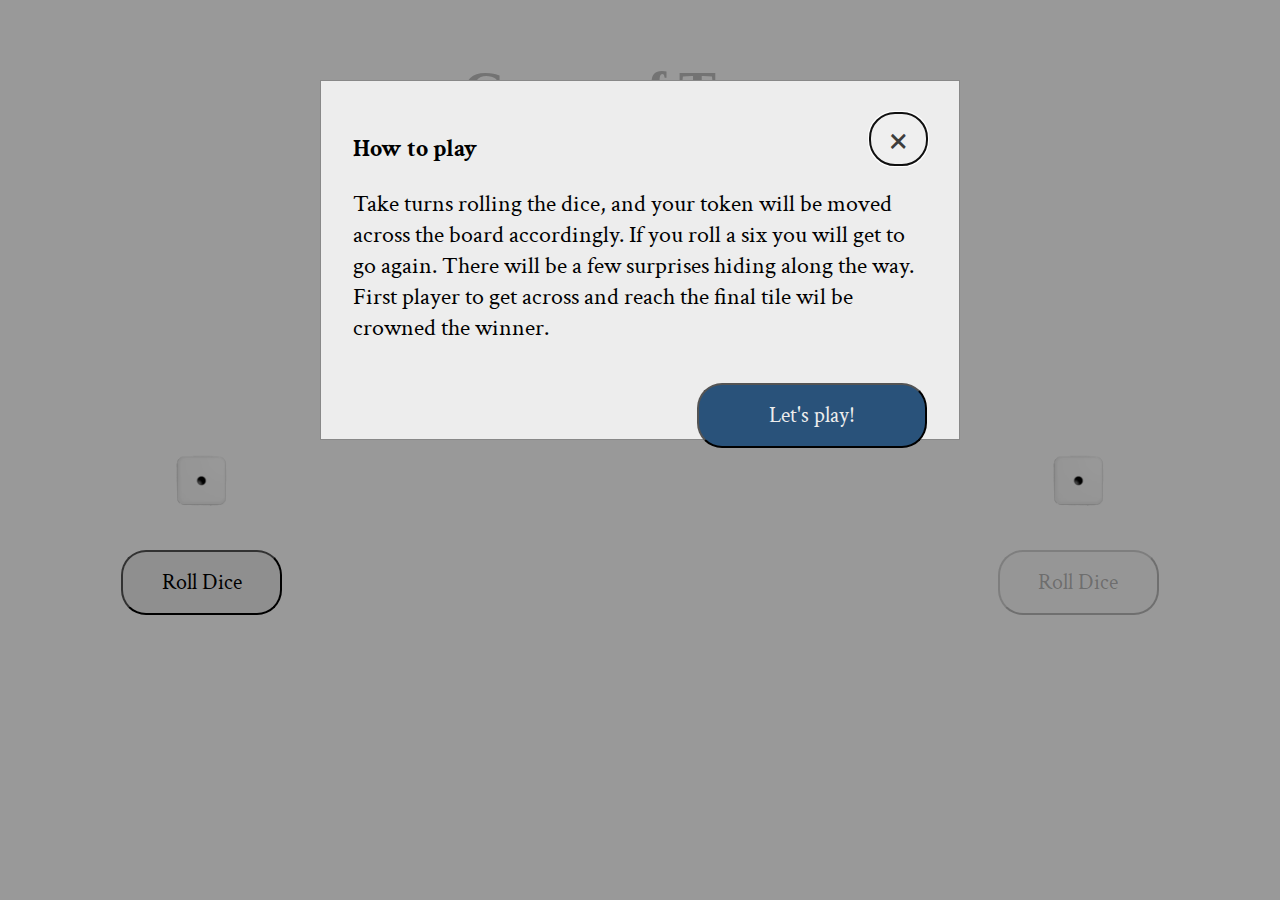
==== GameOfThrones/board.html @ 1dc51d7b "Add files via upload" ====
<!DOCTYPE html>
<html lang="en">

<head>
    <meta charset="UTF-8">
    <meta name="viewport" content="width=device-width, initial-scale=1.0">
    <meta http-equiv="X-UA-Compatible" content="ie=edge">
    <meta name="description" content="Start playing the game">
    <title>Game Of Thrones And Traps</title>
    <link href="https://fonts.googleapis.com/css2?family=Crimson+Text&display=swap" rel="stylesheet">
    <link rel="stylesheet" href="css/main.css">
    <link rel="stylesheet" href="css/board.css">

</head>

<body>

    <div class="modal">
        <div class="modal-content">
            <button class="close">&times;</button>
            <h2>How to play</h2>
            <p>Take turns rolling the dice, and your token will be moved across the board accordingly. If you roll a
                six
                you will get to go again.
                There will be a few surprises hiding along the way. First player to get across
                and reach the final tile wil be crowned the winner.
            </p>
            <button class="btn-play">Let's play!</button>
        </div>
    </div>

    <header>
        <h1>Game of Traps</h1>
    </header>

    <main>


        <div class="player1">
            <div class="p1-character"></div>
            <div class="p1-rollDice">
                <img src="img/d1.png" alt="roll: 1" id="p1-dice">
                <button id="p1-roll">Roll Dice</button>
            </div>
        </div>


        <div class="board">

        </div>


        <div class="player2">
            <div class="p2-character"></div>
            <div class="p2-rollDice">
                <img src="img/d1.png" alt="roll: 1" id="p2-dice">
                <button id="p2-roll">Roll Dice</button>
            </div>
        </div>

    </main>




    <footer>
        <h5>© 2020 Game of Traps</h5>
    </footer>
    <script src="script/board.js"></script>
</body>

</html>
---- GameOfThrones/css/main.css ----
/*Global styles */
@font-face {
  font-family: 'game-of-thrones';
  src: url('/font/Game\ of\ Thrones.ttf') 

}

*, *::before, *::after {
    box-sizing: border-box;
  }

html,
body {
  margin: 0;
  padding: 0;
}

body {
  background-image: url(/img/crows.jpeg);
  background-size: cover;
  color: #ededed;
  font: 100% 'Crimson Text', serif;
  display: flex;
  flex-direction: column;
  justify-content: space-between;
  min-height: 100vh;
  max-width: 100vw;
}

.modal{
  display: block;
  position: fixed;
  z-index: 1; 
  width: 100%; 
  height: 100%;
  overflow: auto; 
  background-color: rgb(0,0,0);
  background-color: rgba(0,0,0,0.4);

}

.close{
  color: #3d3d3d;
  float: right;
  font-size: 2.5rem;
  font-weight: bold;
  cursor: pointer;
  padding: 0;
  width: 10%;
  border: none;
}

/*Typography */

button{
  font-family: 'Crimson Text', serif;
  font-size: 1.4rem;
}

button:hover,
a:hover{
  transform: scale(1.035);
  transition: all 0.25s ease-in-out;
}



body{
  font-family: 'Crimson Text', serif;
}

h1{

  font-size: 3.5rem;
  text-align: center;
  margin: 60px auto;
  color: silver;
  font-family: 'game-of-thrones';
}

h3{
  text-align: center;
}

p{
  font-size: 1.5rem;

}

/*Layout */



footer{
    width: 100%;
    text-align: center;
    color: #ffffff;
    font-size: 1rem;
    margin-top: 32px;
}


@media only screen and (max-width: 767px){
  h1{
    font-size: 2.5rem;
  }
}
---- GameOfThrones/css/board.css ----
main{
    margin-top: 40px;
    display: flex;
    flex-direction: row;
    justify-content: space-evenly;
    align-items: center;
    
}




.p1-rollDice,
.p2-rollDice{
    display: flex;
    flex-direction: column;
    margin: 0 auto;
    justify-content: center;
    
} 

.p1-character,
.p2-character{
    text-align: center;
}

.p1-character img,
.p2-character img{
    width: 35%;
    margin: 0 auto;
    border-radius: 80px;
}

.p1-rollDice img,
.p2-rollDice img{
    width: 30%;
    margin: 0 auto;
   
}

.p1-roll,
.p2-roll{
    background-color: #ededed;
}

button{
    width: 40%;
    padding: 16px;
    font-size: 1.4rem;
    border-radius: 25px;
    margin: 0 auto;
    cursor: pointer;
}

button:disabled{
    cursor: not-allowed;
    
}

.btn-play{
    float: right;
    color: #ededed;
    margin: 16px auto;
    background-color: #29527a;
}

.board{
    width: 100%;
    display: flex;
    flex-direction: row;
    flex-wrap: wrap-reverse;
    margin: 0 auto;
    
    
    
}

.tile{
    width: 145px;
    height: 145px;
    border: 2.5px solid silver;
    color: silver;
    font-size: 24px;
    background: rgba(0,0,0,0.85);
    
}

.tile h3{
    color: silver;
    margin: 0;
    
}
.tile span{
    position: absolute;
    margin-left: 8px;
}

.row{
    display: flex;
    flex-direction: row;
}

.reverse{
    display: flex;
    flex-direction: row-reverse;
}



.p1token,
.p2token {
    position: relative;
    top: 30%;
    width: 35%;
    margin: 8px;
    border-radius: 25px;
    
}

.modal-content{
    background-color: #ededed;
    margin: 80px auto;
    padding: 32px;
    border: 1px solid #888;
    width: 50%;
    height: 40%;
    color: black;
}

.modal-trap-content,
.modal-advantage-content{
    background-color: #ededed;
    margin: 80px auto;
    padding: 32px;
    border: 1px solid #888;
    width: 40%;
    height: 30%;
    color: black;
}

.modal-trap-content h4,
.modal-advantage-content h4{
    font-size: 1.6rem;
}

.modal-trap-content p,
.modal-advantage-content p{
    font-size: 1.4rem;
}



.btn-blue{
    float: right;
    width: 30%;
    margin-top: 32px;
    padding: 8px;
    color: #ededed;
    background-color: #29527a;
    border: none;
}



.none{
    display: none;
}
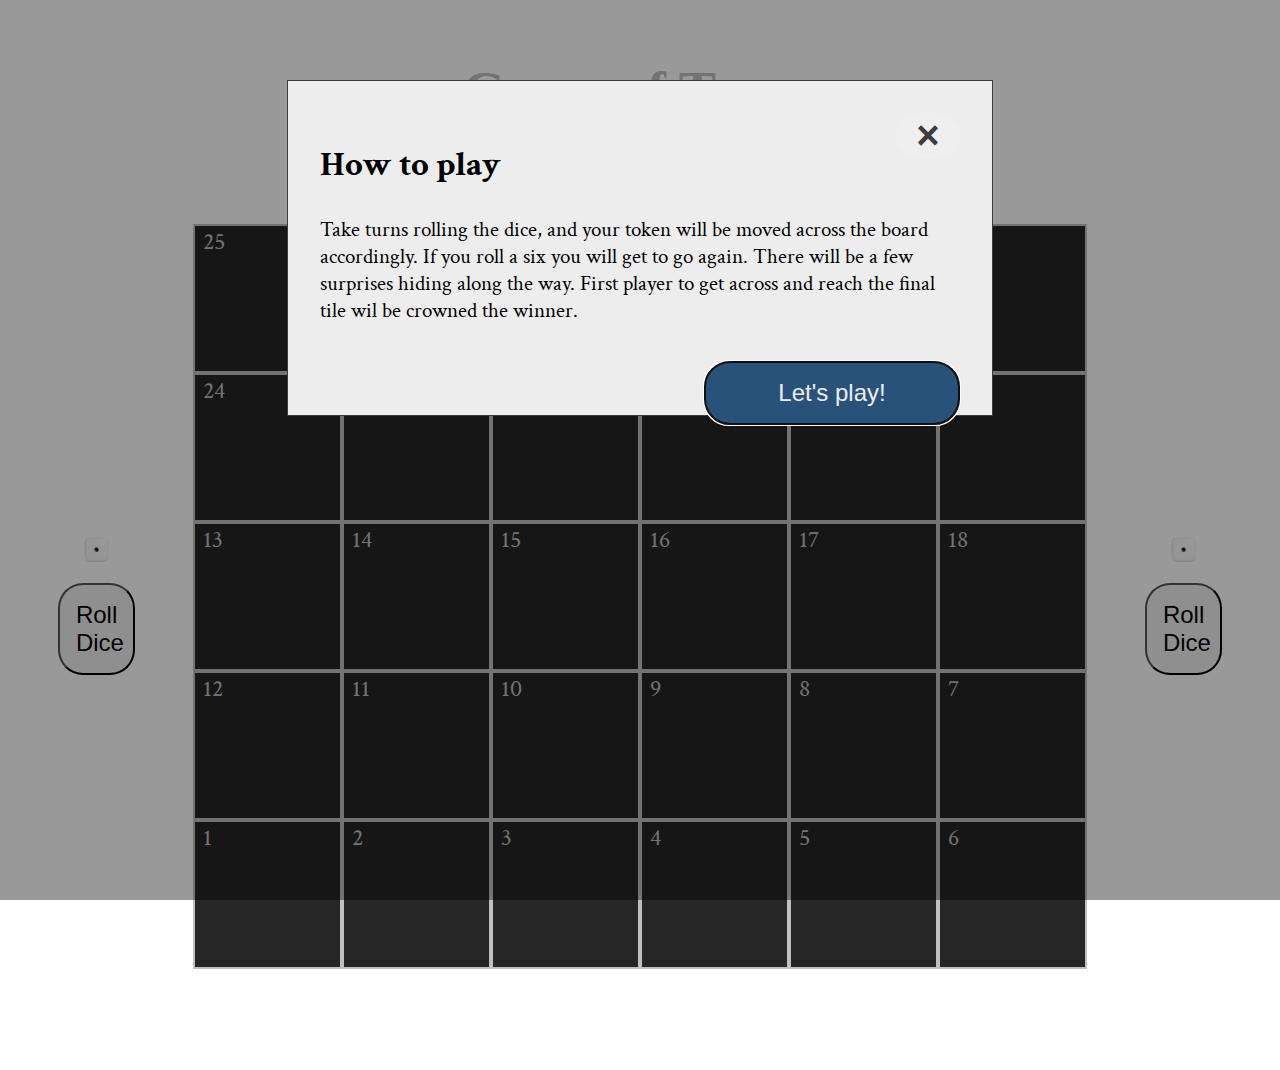
==== commit 5c75bf9f: "Add files via upload" ====
--- a/GameOfThrones/board.html
+++ b/GameOfThrones/board.html
@@ -1,72 +1,61 @@
 <!DOCTYPE html>
 <html lang="en">
+  <head>
+    <meta charset="UTF-8" />
+    <meta name="viewport" content="width=device-width, initial-scale=1.0" />
+    <meta http-equiv="X-UA-Compatible" content="ie=edge" />
+    <meta name="description" content="Start playing the game" />
+    <title>Game Of Traps</title>
+    <link
+      href="https://fonts.googleapis.com/css2?family=Crimson+Text&display=swap"
+      rel="stylesheet"
+    />
+    <link rel="stylesheet" href="css/main.css" />
+    <link rel="stylesheet" href="css/board.css" />
+  </head>
 
-<head>
-    <meta charset="UTF-8">
-    <meta name="viewport" content="width=device-width, initial-scale=1.0">
-    <meta http-equiv="X-UA-Compatible" content="ie=edge">
-    <meta name="description" content="Start playing the game">
-    <title>Game Of Thrones And Traps</title>
-    <link href="https://fonts.googleapis.com/css2?family=Crimson+Text&display=swap" rel="stylesheet">
-    <link rel="stylesheet" href="css/main.css">
-    <link rel="stylesheet" href="css/board.css">
-
-</head>
-
-<body>
-
+  <body>
     <div class="modal">
-        <div class="modal-content">
-            <button class="close">&times;</button>
-            <h2>How to play</h2>
-            <p>Take turns rolling the dice, and your token will be moved across the board accordingly. If you roll a
-                six
-                you will get to go again.
-                There will be a few surprises hiding along the way. First player to get across
-                and reach the final tile wil be crowned the winner.
-            </p>
-            <button class="btn-play">Let's play!</button>
-        </div>
+      <div class="modal-content">
+        <button class="close">&times;</button>
+        <h2>How to play</h2>
+        <p>
+          Take turns rolling the dice, and your token will be moved across the
+          board accordingly. If you roll a six you will get to go again. There
+          will be a few surprises hiding along the way. First player to get
+          across and reach the final tile wil be crowned the winner.
+        </p>
+        <button class="btn-play">Let's play!</button>
+      </div>
     </div>
 
     <header>
-        <h1>Game of Traps</h1>
+      <h1>Game of Traps</h1>
     </header>
 
     <main>
+      <div class="player1">
+        <div class="p1-character"></div>
+        <div class="p1-rollDice">
+          <img src="img/d1.png" alt="roll: 1" id="p1-dice" />
+          <button id="p1-roll">Roll Dice</button>
+        </div>
+      </div>
 
+      <div class="board"></div>
 
-        <div class="player1">
-            <div class="p1-character"></div>
-            <div class="p1-rollDice">
-                <img src="img/d1.png" alt="roll: 1" id="p1-dice">
-                <button id="p1-roll">Roll Dice</button>
-            </div>
+      <div class="player2">
+        <div class="p2-character"></div>
+        <div class="p2-rollDice">
+          <img src="img/d1.png" alt="roll: 1" id="p2-dice" />
+          <button id="p2-roll">Roll Dice</button>
         </div>
-
-
-        <div class="board">
-
-        </div>
-
-
-        <div class="player2">
-            <div class="p2-character"></div>
-            <div class="p2-rollDice">
-                <img src="img/d1.png" alt="roll: 1" id="p2-dice">
-                <button id="p2-roll">Roll Dice</button>
-            </div>
-        </div>
-
+      </div>
     </main>
 
-
-
-
     <footer>
-        <h5>© 2020 Game of Traps</h5>
+      <p>© 2020 Game of Traps</p>
     </footer>
     <script src="script/board.js"></script>
-</body>
-
-</html>+  </body>
+</html>
--- a/GameOfThrones/css/main.css
+++ b/GameOfThrones/css/main.css
@@ -1,13 +1,8 @@
 /*Global styles */
 @font-face {
-  font-family: 'game-of-thrones';
-  src: url('/font/Game\ of\ Thrones.ttf') 
-
+  font-family: "game-of-thrones";
+  src: url("/font/Game\ of\ Thrones.ttf");
 }
-
-*, *::before, *::after {
-    box-sizing: border-box;
-  }
 
 html,
 body {
@@ -19,7 +14,7 @@
   background-image: url(/img/crows.jpeg);
   background-size: cover;
   color: #ededed;
-  font: 100% 'Crimson Text', serif;
+  font: 100% "Crimson Text", serif;
   display: flex;
   flex-direction: column;
   justify-content: space-between;
@@ -27,81 +22,123 @@
   max-width: 100vw;
 }
 
-.modal{
+.modal {
   display: block;
   position: fixed;
-  z-index: 1; 
-  width: 100%; 
+  z-index: 1;
+  width: 100%;
   height: 100%;
-  overflow: auto; 
-  background-color: rgb(0,0,0);
-  background-color: rgba(0,0,0,0.4);
-
+  overflow: auto;
+  background-color: rgb(0, 0, 0);
+  background-color: rgba(0, 0, 0, 0.4);
 }
 
-.close{
+.close {
   color: #3d3d3d;
   float: right;
   font-size: 2.5rem;
   font-weight: bold;
-  cursor: pointer;
   padding: 0;
   width: 10%;
   border: none;
 }
 
+@keyframes loader {
+  to {
+    transform: rotate(360deg);
+  }
+}
+
+.loader:before {
+  content: "";
+  box-sizing: border-box;
+  position: absolute;
+  top: 80%;
+  left: 50%;
+  width: 50px;
+  height: 50px;
+  margin-top: -10px;
+  margin-left: -10px;
+  border-radius: 50%;
+  border: 2px solid transparent;
+  border-top-color: #394d71;
+  border-bottom-color: #394d71;
+  animation: loader 0.8s ease infinite;
+}
+
 /*Typography */
 
-button{
-  font-family: 'Crimson Text', serif;
-  font-size: 1.4rem;
+button,
+a {
+  font-size: 1.5rem;
+  cursor: pointer;
 }
 
 button:hover,
-a:hover{
+a:hover {
   transform: scale(1.035);
   transition: all 0.25s ease-in-out;
+  cursor: pointer;
 }
 
-
-
-body{
-  font-family: 'Crimson Text', serif;
+button:disabled,
+a:disabled {
+  cursor: not-allowed;
 }
 
-h1{
+button:disabled:hover,
+a:disabled:hover {
+  cursor: not-allowed;
+  transform: none;
+}
 
+body {
+  font-family: "Crimson Text", serif;
+}
+
+h1 {
   font-size: 3.5rem;
   text-align: center;
   margin: 60px auto;
   color: silver;
-  font-family: 'game-of-thrones';
+  font-family: "game-of-thrones";
 }
 
-h3{
-  text-align: center;
+h2 {
+  font-size: 2.2rem;
 }
 
-p{
-  font-size: 1.5rem;
+h3 {
+  text-align: center;
+  font-size: 2rem;
+}
 
+h4 {
+  font-size: 1.6rem;
+  margin: 16px 0;
+}
+
+h5 {
+  font-size: 1.4rem;
+  margin: 8px;
+}
+
+p {
+  font-size: 1.3rem;
 }
 
 /*Layout */
 
-
-
-footer{
-    width: 100%;
-    text-align: center;
-    color: #ffffff;
-    font-size: 1rem;
-    margin-top: 32px;
+footer {
+  width: 100%;
+  text-align: center;
+  color: #ffffff;
+  font-size: 1rem;
+  margin-top: 32px;
 }
 
-
-@media only screen and (max-width: 767px){
-  h1{
+@media only screen and (max-width: 767px) {
+  h1 {
     font-size: 2.5rem;
   }
-}+}
--- a/GameOfThrones/css/board.css
+++ b/GameOfThrones/css/board.css
@@ -1,168 +1,132 @@
-
-main{
-    margin-top: 40px;
-    display: flex;
-    flex-direction: row;
-    justify-content: space-evenly;
-    align-items: center;
-    
+main {
+  margin-top: 40px;
+  display: flex;
+  flex-direction: row;
+  justify-content: space-evenly;
+  align-items: center;
 }
 
-
-
+.loader:before {
+  top: 60%;
+}
 
 .p1-rollDice,
-.p2-rollDice{
-    display: flex;
-    flex-direction: column;
-    margin: 0 auto;
-    justify-content: center;
-    
-} 
+.p2-rollDice {
+  display: flex;
+  flex-direction: column;
+  margin: 0 auto;
+  justify-content: center;
+}
 
 .p1-character,
-.p2-character{
-    text-align: center;
+.p2-character {
+  text-align: center;
 }
 
 .p1-character img,
-.p2-character img{
-    width: 35%;
-    margin: 0 auto;
-    border-radius: 80px;
+.p2-character img {
+  width: 35%;
+  margin: 0 auto;
+  border-radius: 80px;
 }
 
 .p1-rollDice img,
-.p2-rollDice img{
-    width: 30%;
-    margin: 0 auto;
-   
+.p2-rollDice img {
+  width: 30%;
+  margin: 0 auto;
 }
 
 .p1-roll,
-.p2-roll{
-    background-color: #ededed;
+.p2-roll {
+  background-color: #ededed;
 }
 
-button{
-    width: 40%;
-    padding: 16px;
-    font-size: 1.4rem;
-    border-radius: 25px;
-    margin: 0 auto;
-    cursor: pointer;
+button {
+  width: 40%;
+  padding: 16px;
+  border-radius: 25px;
+  margin: 0 auto;
 }
 
-button:disabled{
-    cursor: not-allowed;
-    
+.btn-play {
+  float: right;
+  color: #ededed;
+  margin: 16px auto;
+  background-color: #29527a;
 }
 
-.btn-play{
-    float: right;
-    color: #ededed;
-    margin: 16px auto;
-    background-color: #29527a;
+.board {
+  width: 100%;
+  display: flex;
+  flex-direction: row;
+  flex-wrap: wrap-reverse;
+  margin: 0 auto;
 }
 
-.board{
-    width: 100%;
-    display: flex;
-    flex-direction: row;
-    flex-wrap: wrap-reverse;
-    margin: 0 auto;
-    
-    
-    
+.tile {
+  width: 145px;
+  height: 145px;
+  border: 2.5px solid #c0c0c0;
+  color: #c0c0c0;
+  font-size: 24px;
+  background: rgba(0, 0, 0, 0.85);
 }
 
-.tile{
-    width: 145px;
-    height: 145px;
-    border: 2.5px solid silver;
-    color: silver;
-    font-size: 24px;
-    background: rgba(0,0,0,0.85);
-    
+.tile h3 {
+  color: #c0c0c0;
+  margin: 0;
+}
+.tile span {
+  position: absolute;
+  margin-left: 8px;
 }
 
-.tile h3{
-    color: silver;
-    margin: 0;
-    
-}
-.tile span{
-    position: absolute;
-    margin-left: 8px;
+.row {
+  display: flex;
+  flex-direction: row;
 }
 
-.row{
-    display: flex;
-    flex-direction: row;
+.reverse {
+  display: flex;
+  flex-direction: row-reverse;
 }
-
-.reverse{
-    display: flex;
-    flex-direction: row-reverse;
-}
-
-
 
 .p1token,
 .p2token {
-    position: relative;
-    top: 30%;
-    width: 35%;
-    margin: 8px;
-    border-radius: 25px;
-    
-}
-
-.modal-content{
-    background-color: #ededed;
-    margin: 80px auto;
-    padding: 32px;
-    border: 1px solid #888;
-    width: 50%;
-    height: 40%;
-    color: black;
+  position: relative;
+  top: 30%;
+  width: 35%;
+  margin: 8px;
+  border-radius: 25px;
 }
 
 .modal-trap-content,
-.modal-advantage-content{
-    background-color: #ededed;
-    margin: 80px auto;
-    padding: 32px;
-    border: 1px solid #888;
-    width: 40%;
-    height: 30%;
-    color: black;
+.modal-advantage-content,
+.modal-content {
+  background-color: #ededed;
+  margin: 80px auto;
+  padding: 32px;
+  border: 1px solid #3d3d3d;
+  color: #000000;
 }
 
-.modal-trap-content h4,
-.modal-advantage-content h4{
-    font-size: 1.6rem;
+.modal-content {
+  width: 50%;
+  height: 30%;
 }
 
-.modal-trap-content p,
-.modal-advantage-content p{
-    font-size: 1.4rem;
+.modal-trap-content,
+.modal-advantage-content {
+  width: 40%;
+  height: 25%;
 }
 
-
-
-.btn-blue{
-    float: right;
-    width: 30%;
-    margin-top: 32px;
-    padding: 8px;
-    color: #ededed;
-    background-color: #29527a;
-    border: none;
+.btn-blue {
+  float: right;
+  width: 30%;
+  margin-top: 32px;
+  padding: 8px;
+  color: #ededed;
+  background-color: #29527a;
+  border: none;
 }
-
-
-
-.none{
-    display: none;
-}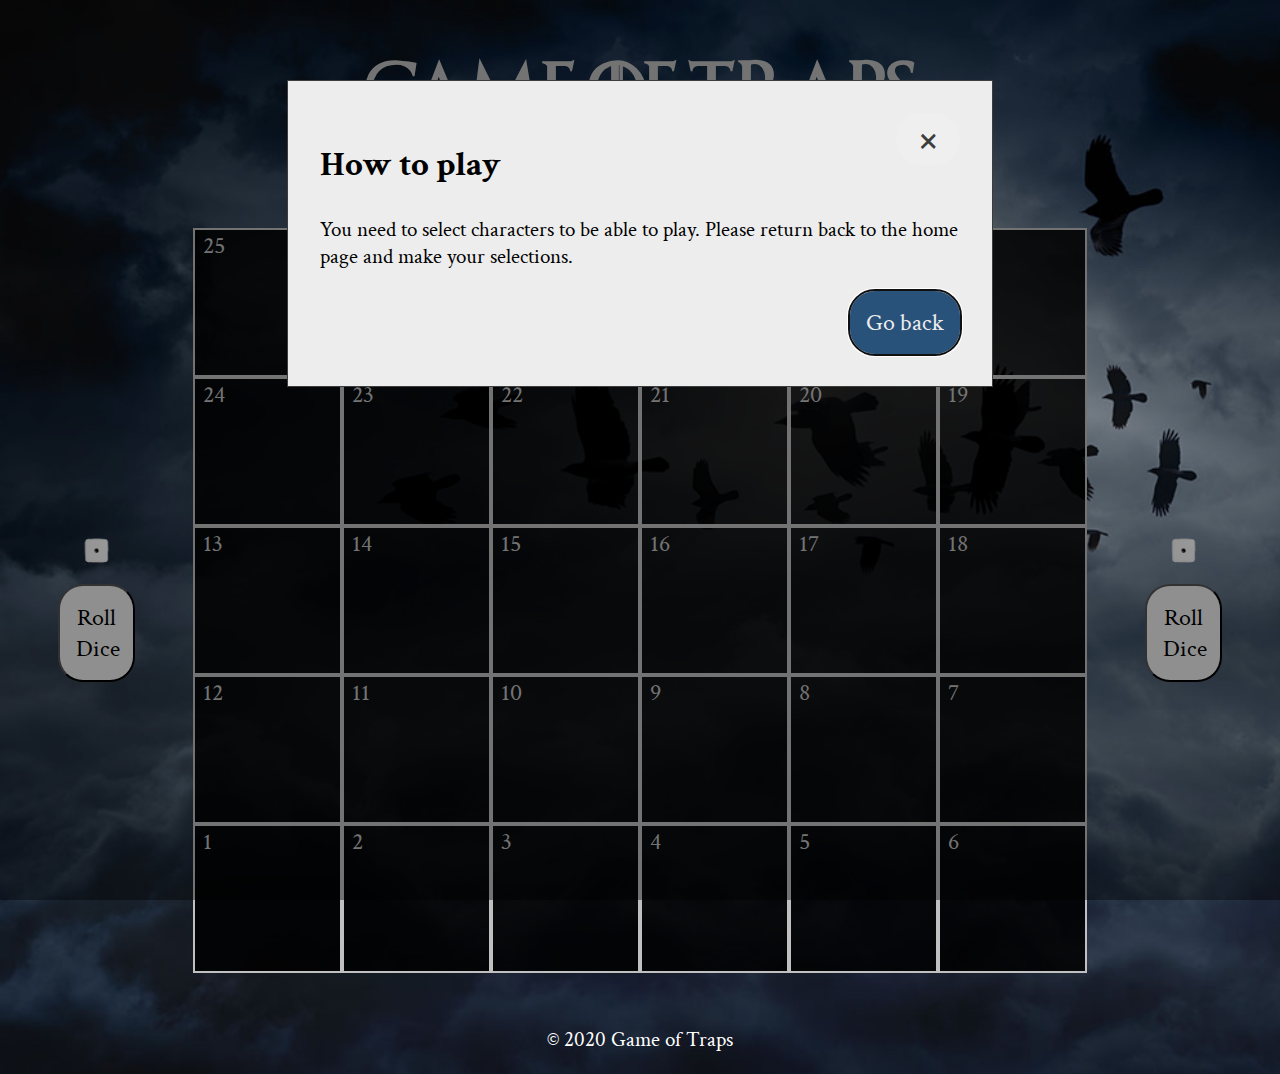
==== commit 540cd6a6: "Add files via upload" ====
--- a/GameOfThrones/board.html
+++ b/GameOfThrones/board.html
@@ -25,8 +25,10 @@
           will be a few surprises hiding along the way. First player to get
           across and reach the final tile wil be crowned the winner.
         </p>
+        <div class="modal-btn">
         <button class="btn-play">Let's play!</button>
       </div>
+    </div>
     </div>
 
     <header>
--- a/GameOfThrones/css/main.css
+++ b/GameOfThrones/css/main.css
@@ -1,7 +1,7 @@
 /*Global styles */
 @font-face {
   font-family: "game-of-thrones";
-  src: url("/font/Game\ of\ Thrones.ttf");
+  src: url("../font/gameofthrones.ttf");
 }
 
 html,
@@ -11,15 +11,24 @@
 }
 
 body {
-  background-image: url(/img/crows.jpeg);
+  background-image: url(../img/crows.jpeg);
   background-size: cover;
   color: #ededed;
+  font-family: "Crimson Text", serif;
   font: 100% "Crimson Text", serif;
   display: flex;
   flex-direction: column;
   justify-content: space-between;
   min-height: 100vh;
   max-width: 100vw;
+}
+
+footer {
+  width: 100%;
+  text-align: center;
+  color: #ffffff;
+  font-size: 1rem;
+  margin-top: 32px;
 }
 
 .modal {
@@ -33,6 +42,8 @@
   background-color: rgba(0, 0, 0, 0.4);
 }
 
+/* Buttons */
+
 .close {
   color: #3d3d3d;
   float: right;
@@ -43,35 +54,11 @@
   border: none;
 }
 
-@keyframes loader {
-  to {
-    transform: rotate(360deg);
-  }
-}
-
-.loader:before {
-  content: "";
-  box-sizing: border-box;
-  position: absolute;
-  top: 80%;
-  left: 50%;
-  width: 50px;
-  height: 50px;
-  margin-top: -10px;
-  margin-left: -10px;
-  border-radius: 50%;
-  border: 2px solid transparent;
-  border-top-color: #394d71;
-  border-bottom-color: #394d71;
-  animation: loader 0.8s ease infinite;
-}
-
-/*Typography */
-
 button,
 a {
   font-size: 1.5rem;
   cursor: pointer;
+  font-family: "Crimson Text", serif;
 }
 
 button:hover,
@@ -84,6 +71,7 @@
 button:disabled,
 a:disabled {
   cursor: not-allowed;
+  filter: brightness(0.6);
 }
 
 button:disabled:hover,
@@ -92,9 +80,7 @@
   transform: none;
 }
 
-body {
-  font-family: "Crimson Text", serif;
-}
+/*Typography */
 
 h1 {
   font-size: 3.5rem;
@@ -127,16 +113,6 @@
   font-size: 1.3rem;
 }
 
-/*Layout */
-
-footer {
-  width: 100%;
-  text-align: center;
-  color: #ffffff;
-  font-size: 1rem;
-  margin-top: 32px;
-}
-
 @media only screen and (max-width: 767px) {
   h1 {
     font-size: 2.5rem;
--- a/GameOfThrones/css/board.css
+++ b/GameOfThrones/css/board.css
@@ -41,6 +41,12 @@
   background-color: #ededed;
 }
 
+.modal-btn{
+  width: 100%;
+  display: flex;
+  justify-content: flex-end;
+}
+
 button {
   width: 40%;
   padding: 16px;
@@ -48,11 +54,17 @@
   margin: 0 auto;
 }
 
-.btn-play {
-  float: right;
+.btn-play,
+.btn-back {
   color: #ededed;
-  margin: 16px auto;
+  margin: 0;
   background-color: #29527a;
+}
+
+.btn-back {
+  text-decoration: none;
+  padding: 16px;
+  border-radius: 25px;
 }
 
 .board {
@@ -112,19 +124,16 @@
 
 .modal-content {
   width: 50%;
-  height: 30%;
 }
 
 .modal-trap-content,
 .modal-advantage-content {
   width: 40%;
-  height: 25%;
 }
 
 .btn-blue {
-  float: right;
   width: 30%;
-  margin-top: 32px;
+  margin: 0;
   padding: 8px;
   color: #ededed;
   background-color: #29527a;
